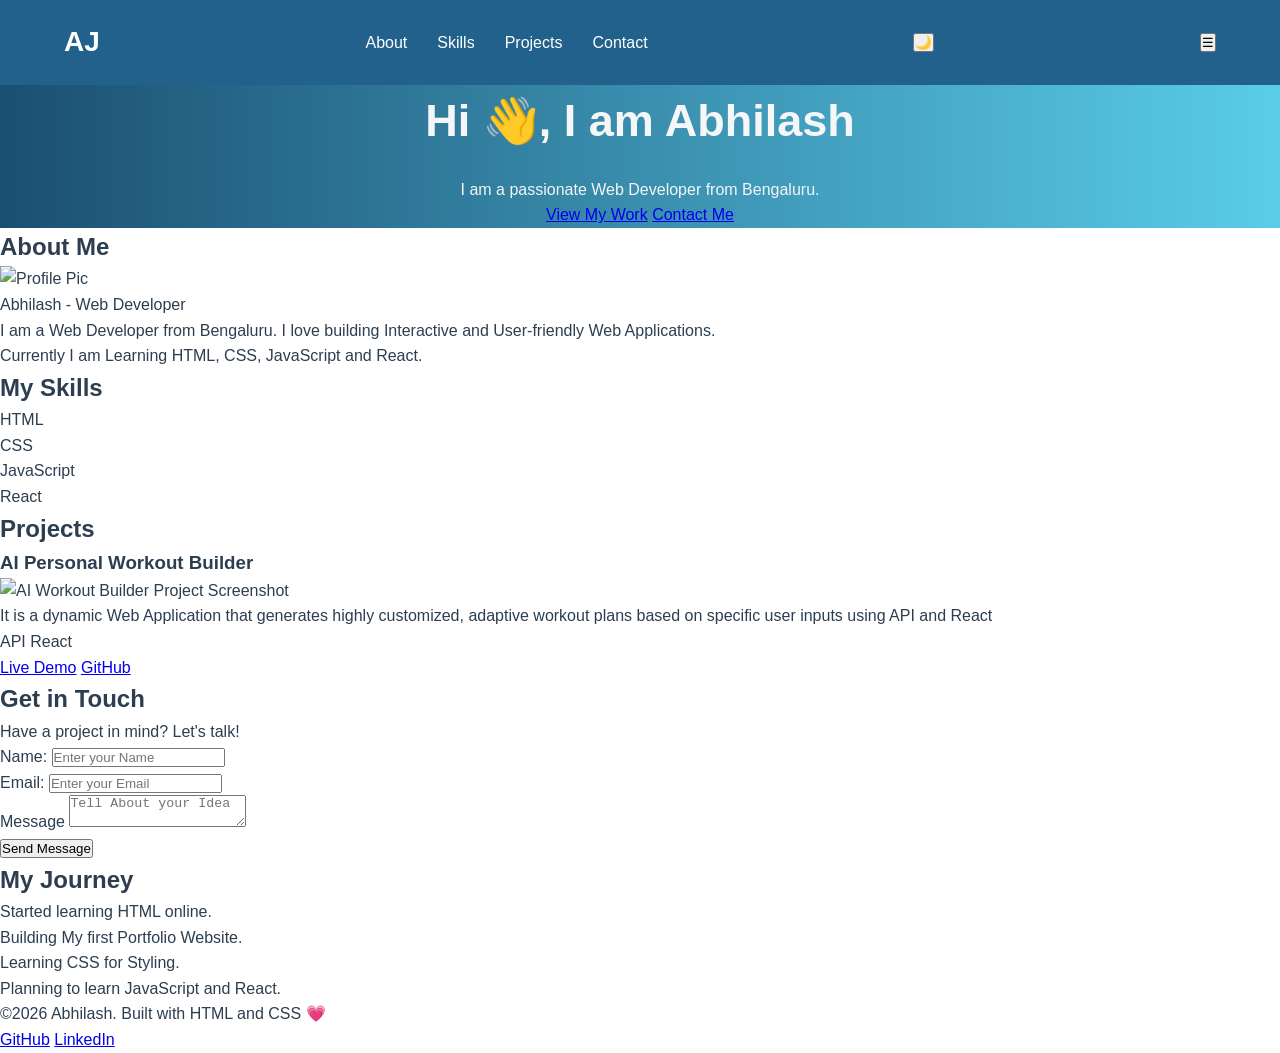
==== Index.html @ 5bbdddd8 "Day 5" ====
<!DOCTYPE html>
<html lang="en">
<head>
    <meta charset="UTF-8">
    <meta name="viewport" content="width=device-width, initial-scale=1.0">
 
    <!-- SEO Meta Tags -->
        <title>Abhi | Web Developer Portfolio</title>
        <meta name="description" content="Full-Stack Web Developer specializing
          in React and Node.js. Available for freelance projects.">
        <meta name="keywords" content="Web Developer, React, JavaScript, Portfolio, Full Stack">
        <meta name="author" content="Abhilash">
 
    <!-- Open Graph (for Facebook, LinkedIn, WhatsApp previews) -->
        <meta property="og:title" content="Abhilash | Web Developer">
        <meta property="og:description" content="Check out my Portfolio and Projects!">
        <meta property="og:image" content="https://abhilash.com/preview.jpg">
        <meta property="og:url" content="https://abhilash.com">
        <meta property="og:type" content="website">
 
    <!-- Twitter Card -->
        <meta name="twitter:card" content="summary_large_image">
        <meta name="twitter:title" content="Abhilash | Web Developer">
        <meta name="twitter:description" content="Check out my Portfolio!">
    <!-- Linking CSS File -->
        <link rel="stylesheet" href="Style.CSS">

    <!-- Website Icon -->
        <link rel="icon" href="../1logo.jpg">
</head>
<body>
    <header>
        <nav class="nav-bar">    
          <div class="logo">AJ</div>
            <ul class="nav-link">
                <li><a href="#about">About</a></li>
                <li><a href="#skills">Skills</a></li>
                <li><a href="#projects">Projects</a></li>
                <li><a href="#contact">Contact</a></li>
            </ul>
            <button class="theme-toggle" aria-label="Toggle dark mode" title="Theme">🌙</button>
            <button class="menu-toggle" aria-label="Toggle Navigation" aria-expanded="false" title="Menu">☰</button>
        </nav>
    </header>
    <main>
        <section id="hero" class="hero-section">
            <h1>Hi 👋, I am Abhilash</h1>
            <p>I am a passionate Web Developer from Bengaluru.</p>
            <div class="hero-button">
                <a href="#projects" class="btn">View My Work</a>
                <a href="#contact" class="btn">Contact Me</a>
            </div>
        </section>
        <section id="about" class="about-section">
            <h2>About Me</h2>
            <figure class="profile-figure">
                <img src="" alt="Profile Pic"><br>
                <figcaption>Abhilash - Web Developer</figcaption>
            </figure>
            <p>I am a Web Developer from Bengaluru. I love building Interactive and User-friendly Web Applications. </p>
            <p>Currently I am Learning HTML, CSS, JavaScript and React.</p>
        </section>    
        <section id="skills" class="skills-section">
            <h2>My Skills</h2>
            <div class="skill-grid">
                <div class="skill-item" data-level="90">HTML</div>
                <div class="skill-item" data-level="80">CSS</div>
                <div class="skill-item" data-level="75">JavaScript</div>
                <div class="skill-item" data-level="60">React</div>    
            </div>
        </section>
        <section id="projects" class="projects-section">
            <h2>Projects</h2>
            <div class="project-grid">
                <article class="project-card" data-category="Web">
                    <h3>AI Personal Workout Builder</h3>
                    <img src="../1Project.jpg" alt="AI Workout Builder Project Screenshot" width="550" height="450">
                    <p>It is a dynamic Web Application that generates highly customized, adaptive workout plans based on specific user inputs using API and React</p>
                    <div class="project_tags">
                        <span>API</span> <!--To Combine 2 sentence -->
                        <span>React</span> <!--To Combine 2 sentence -->
                    </div>
                    
                    <a href="https://yourproject.com">Live Demo</a>
                    <a href="#">GitHub</a>
                </article>
            </div>   
        </section>
        <section id="contact" class="contact-section">
            <h2>Get in Touch</h2>
            <p>Have a project in mind? Let's talk!</p>
            <form action="#" method="post" novalidate>
                <div class="form-group">
                    <label for="name">Name:</label>
                    <input type="text" name="name" id="name" placeholder="Enter your Name" required>
                </div>
                <div class="form-group">        
                    <label for="email">Email:</label>
                    <input type="email" name="email" id="email" placeholder="Enter your Email" required>
                </div>
                <div class="form-group">    
                    <label for="msg">Message</label>
                    <textarea name="msg" id="msg" placeholder="Tell About your Idea"></textarea>
                </div>
                <button type="submit" class="btn btn-primary">Send Message</button>
            </form>
            <!-- <p>Email: <a href="mailto:abhilash28122006@gmail.com">Link</a></p>
            <p>GitHub: <a href="https://github.com/abhi-1028">Link</a></p>
            <p>LinkedIn: <a href="https://www.linkedin.com/in/mr-abhilash-b2b831394">Link</a></p> -->
        </section>
        <section id="journey" class="journey-section">
            <h2>My Journey</h2>
            <ol>
                <li>Started learning HTML online.</li>
                <li>Building My first Portfolio Website.</li>
                <li>Learning CSS for Styling.</li>
                <li>Planning to learn JavaScript and React.</li>
            </ol>
        </section>
    </main>
    <footer class="site-footer">
        <p>&copy;2026 Abhilash. Built with HTML and CSS 💗</p>
        <nav aria-label="social media links">
            <a href="https://github.com/abhi-1028" target="_blank">GitHub</a>
            <a href="https://www.linkedin.com/in/mr-abhilash-b2b831394" target="_blank">LinkedIn</a>
        </nav>
    </footer>
</body>
</html>
---- Style.CSS ----
*{
    box-sizing: border-box;
    margin: 0;
    padding: 0;
}
:root{
    --primary: #21618C;
    --accent: #F18F01;
    --text: #2C3E50;
    --light: #F4F6F8;
    --white: #FFFFFF;
    --font-main: 'Segoe UI', Tahoma, Geneva, Verdana, sans-serif;
}
body{
    font-family: var(--font-main);
    color: var(--text);
    line-height: 1.6;
    background: #FFFFFF;
}
header{
    position: sticky;
    top: 0;
    z-index: 10000;
}
.nav-bar{
    display: flex;
    justify-content: space-between;
    align-items: center;
    padding: 20px 5%;
    background: var(--primary);
}
.logo{
    font-size: 28px;
    font-weight: bold;
    color: var(--white);
}
.nav-link{
    list-style: none;
    display: flex;
    gap: 30px;
}
.nav-link a{
    text-decoration: none;
    color: var(--white);
    font-weight: 500;
}
.nav-link a:hover{
    color: var(--accent);
}
.hero-section{
    background: linear-gradient( to right,rgb(27, 79, 114),rgb(89, 205, 233));
    color: #F4F6F8;
    text-align: center;
}
.hero-section h1{
    font-size: 45px;
    margin-bottom: 20px;
}
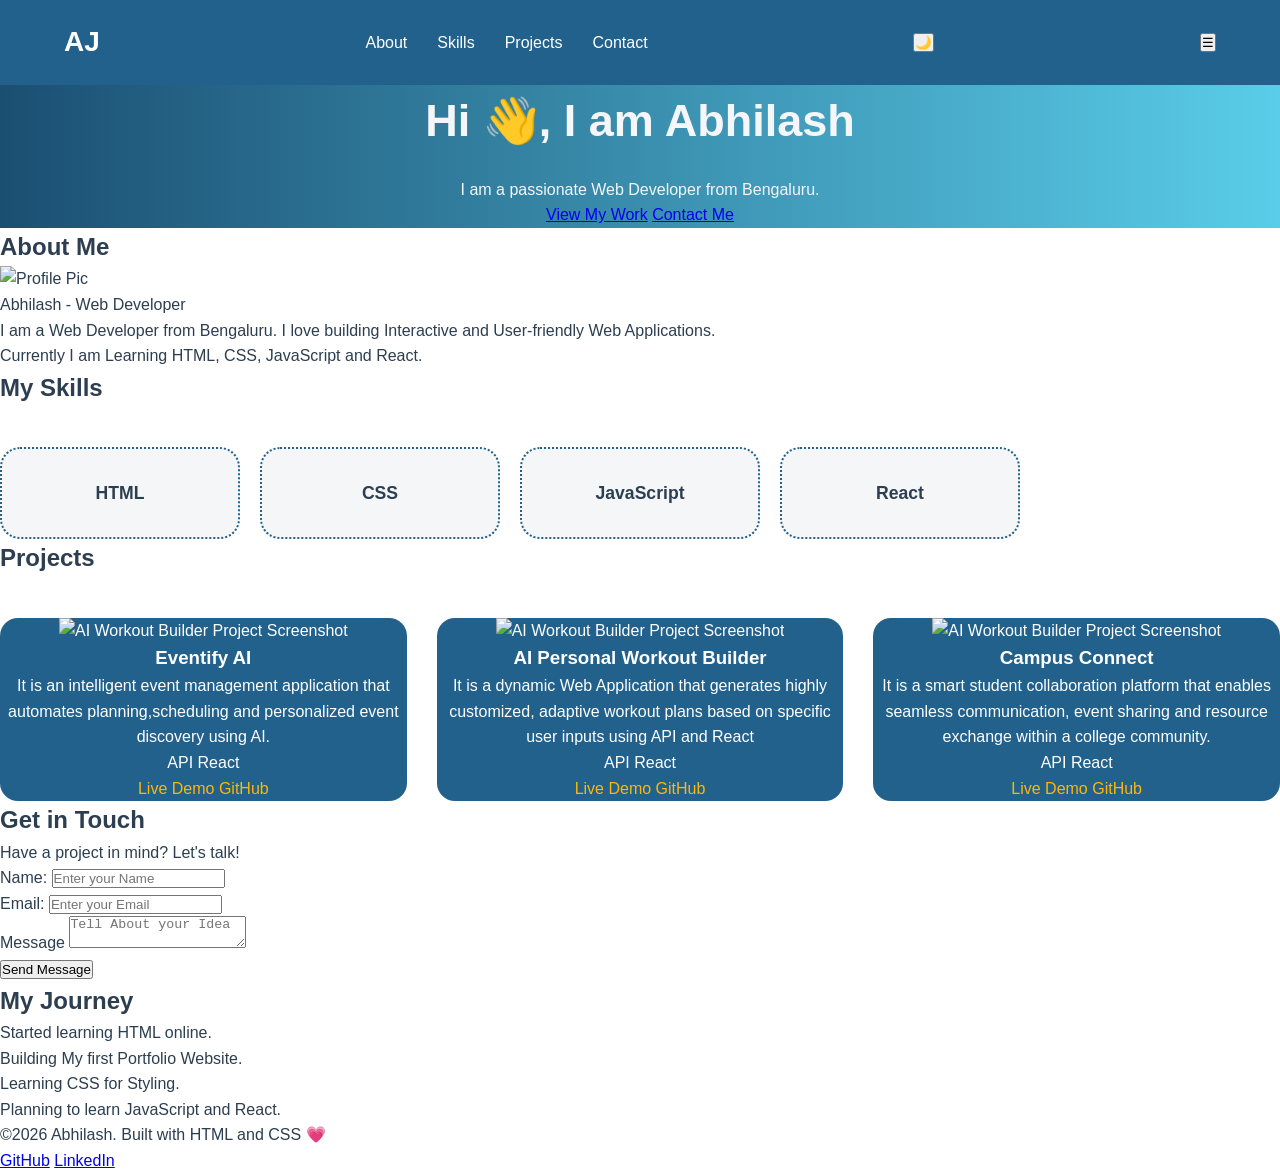
==== commit 205eed9f: "Day 6" ====
--- a/Index.html
+++ b/Index.html
@@ -22,6 +22,7 @@
         <meta name="twitter:card" content="summary_large_image">
         <meta name="twitter:title" content="Abhilash | Web Developer">
         <meta name="twitter:description" content="Check out my Portfolio!">
+        
     <!-- Linking CSS File -->
         <link rel="stylesheet" href="Style.CSS">
 
@@ -54,7 +55,7 @@
         <section id="about" class="about-section">
             <h2>About Me</h2>
             <figure class="profile-figure">
-                <img src="" alt="Profile Pic"><br>
+                <img src="1Photo.jpg" alt="Profile Pic" height="300" width="300"><br>
                 <figcaption>Abhilash - Web Developer</figcaption>
             </figure>
             <p>I am a Web Developer from Bengaluru. I love building Interactive and User-friendly Web Applications. </p>
@@ -73,9 +74,33 @@
             <h2>Projects</h2>
             <div class="project-grid">
                 <article class="project-card" data-category="Web">
+                    <img src="../1Project1.jpg" alt="AI Workout Builder Project Screenshot" width="300" height="210">
+                    <h3>Eventify AI</h3>
+                    <p>It is an intelligent event management application that automates planning,scheduling and personalized event discovery using AI.</p>
+                    <div class="project_tags">
+                        <span>API</span> <!--To Combine 2 sentence -->
+                        <span>React</span> <!--To Combine 2 sentence -->
+                    </div>
+                    
+                    <a href="https://yourproject.com">Live Demo</a>
+                    <a href="#">GitHub</a>
+                </article>
+                <article class="project-card" data-category="Web">
+                    <img src="../1Project.jpg" alt="AI Workout Builder Project Screenshot" width="300" height="210">
                     <h3>AI Personal Workout Builder</h3>
-                    <img src="../1Project.jpg" alt="AI Workout Builder Project Screenshot" width="550" height="450">
                     <p>It is a dynamic Web Application that generates highly customized, adaptive workout plans based on specific user inputs using API and React</p>
+                    <div class="project_tags">
+                        <span>API</span> <!--To Combine 2 sentence -->
+                        <span>React</span> <!--To Combine 2 sentence -->
+                    </div>
+                    
+                    <a href="https://yourproject.com">Live Demo</a>
+                    <a href="#">GitHub</a>
+                </article>
+                <article class="project-card" data-category="Web">
+                    <img src="../1Project3.jpg" alt="AI Workout Builder Project Screenshot" width="500" height="210">
+                    <h3>Campus Connect</h3>
+                    <p>It is a smart student collaboration platform that enables seamless communication, event sharing and resource exchange within a college community.</p>
                     <div class="project_tags">
                         <span>API</span> <!--To Combine 2 sentence -->
                         <span>React</span> <!--To Combine 2 sentence -->
--- a/Style.CSS
+++ b/Style.CSS
@@ -1,8 +1,11 @@
+/* Web Page Outline */
 *{
     box-sizing: border-box;
     margin: 0;
     padding: 0;
 }
+
+/* Root Tag Items */
 :root{
     --primary: #21618C;
     --accent: #F18F01;
@@ -11,17 +14,23 @@
     --white: #FFFFFF;
     --font-main: 'Segoe UI', Tahoma, Geneva, Verdana, sans-serif;
 }
+
+/* Body Tag Items */
 body{
     font-family: var(--font-main);
     color: var(--text);
     line-height: 1.6;
     background: #FFFFFF;
 }
+
+/* Header Tag Items */
 header{
     position: sticky;
     top: 0;
     z-index: 10000;
 }
+
+/* Nav-bar items */
 .nav-bar{
     display: flex;
     justify-content: space-between;
@@ -29,30 +38,86 @@
     padding: 20px 5%;
     background: var(--primary);
 }
+
+/* Logo items */
 .logo{
     font-size: 28px;
     font-weight: bold;
     color: var(--white);
 }
+
+/* Nav-link Style Items */
 .nav-link{
     list-style: none;
     display: flex;
     gap: 30px;
 }
+
+/* Nav-link Items */
 .nav-link a{
     text-decoration: none;
     color: var(--white);
     font-weight: 500;
 }
+
+/* Nav-link Items */
 .nav-link a:hover{
     color: var(--accent);
 }
+
+/* Hero-Section Items */
 .hero-section{
     background: linear-gradient( to right,rgb(27, 79, 114),rgb(89, 205, 233));
     color: #F4F6F8;
     text-align: center;
 }
+
+/* Hero-Section Font Items */
 .hero-section h1{
     font-size: 45px;
     margin-bottom: 20px;
+}
+
+
+.skill-grid{
+    display: grid;
+    grid-template-columns: repeat(auto-fill,minmax(200px,1fr));
+    gap: 20px;
+    margin-top: 40px;
+}
+
+.skill-item{
+    background-color: var(--light);
+    border: 2px dotted var(--primary);
+    border-radius: 20px;
+    padding: 30px 20px;
+    text-align: center;
+    font-weight: bold;
+    font-size: 1.1rem;
+}
+
+.project-grid{
+    display: grid;
+    grid-template-columns: repeat(auto-fill,minmax(300px,1fr));
+    gap: 30px;
+    margin-top: 40px;
+}
+
+.project-card{
+    background-color: var(--primary);
+    border-radius: 18px;
+    color: white;
+    overflow: hidden;
+    text-align: center;
+}
+
+.project-card img{
+    width: 100%;
+    height: 210px;
+    object-fit: cover;
+}
+
+.project-card a{
+    text-decoration: none;
+    color: #FFB703
 }
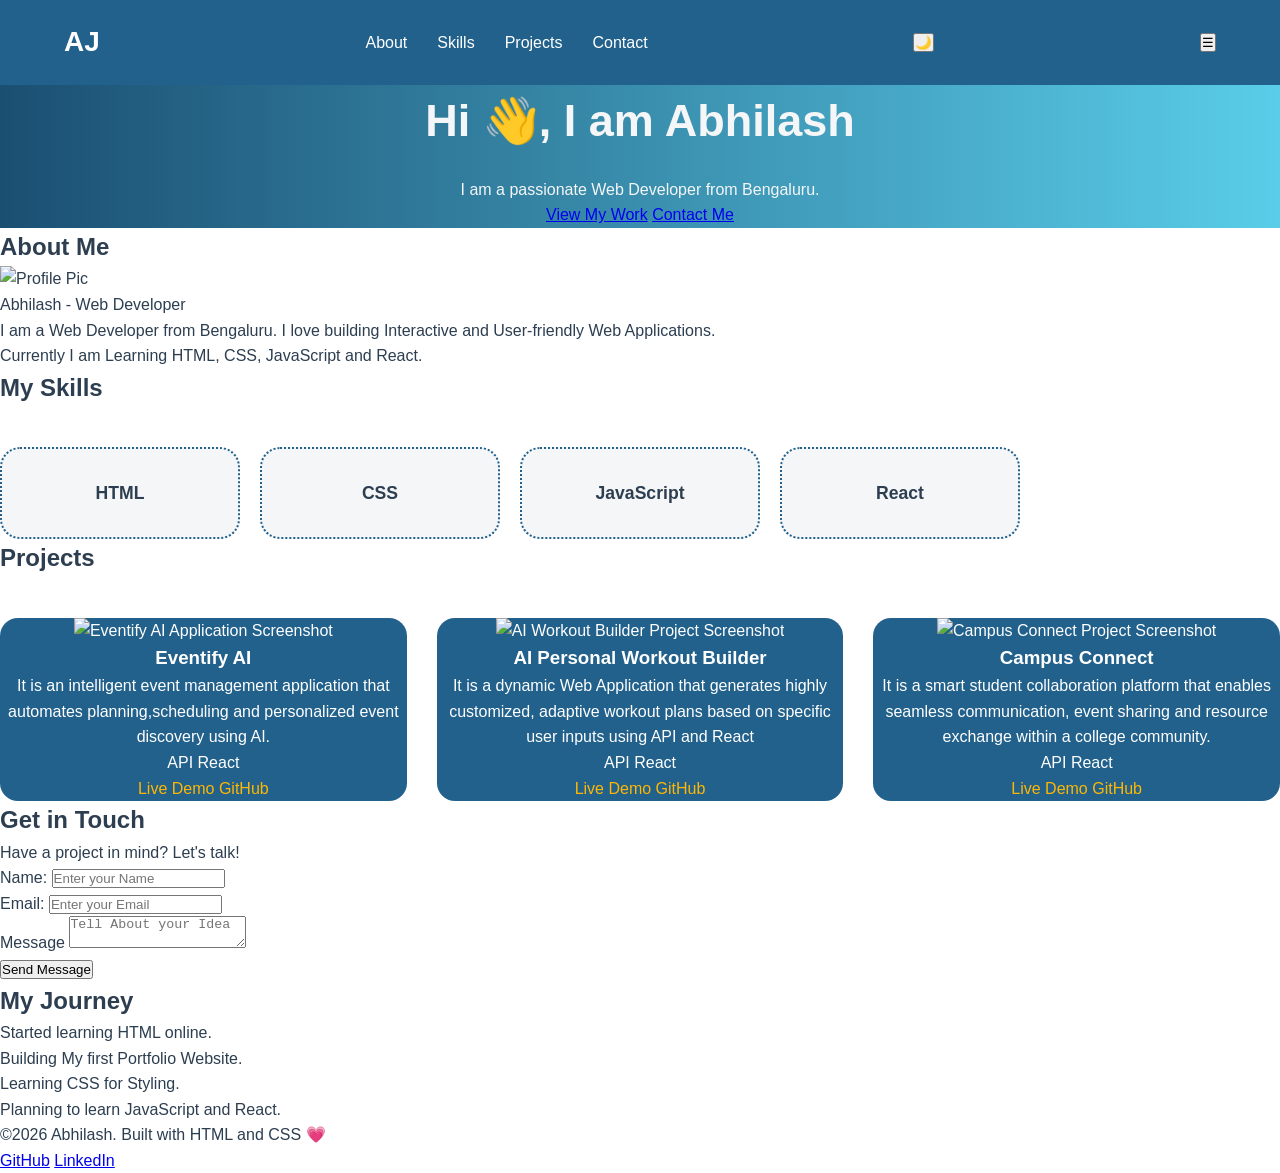
==== commit e458614a: "Minor Changes" ====
--- a/Index.html
+++ b/Index.html
@@ -74,7 +74,7 @@
             <h2>Projects</h2>
             <div class="project-grid">
                 <article class="project-card" data-category="Web">
-                    <img src="../1Project1.jpg" alt="AI Workout Builder Project Screenshot" width="300" height="210">
+                    <img src="../1Project1.jpg" alt="Eventify AI Application Screenshot" width="300" height="210">
                     <h3>Eventify AI</h3>
                     <p>It is an intelligent event management application that automates planning,scheduling and personalized event discovery using AI.</p>
                     <div class="project_tags">
@@ -98,7 +98,7 @@
                     <a href="#">GitHub</a>
                 </article>
                 <article class="project-card" data-category="Web">
-                    <img src="../1Project3.jpg" alt="AI Workout Builder Project Screenshot" width="500" height="210">
+                    <img src="../1Project3.jpg" alt="Campus Connect Project Screenshot" width="500" height="210">
                     <h3>Campus Connect</h3>
                     <p>It is a smart student collaboration platform that enables seamless communication, event sharing and resource exchange within a college community.</p>
                     <div class="project_tags">
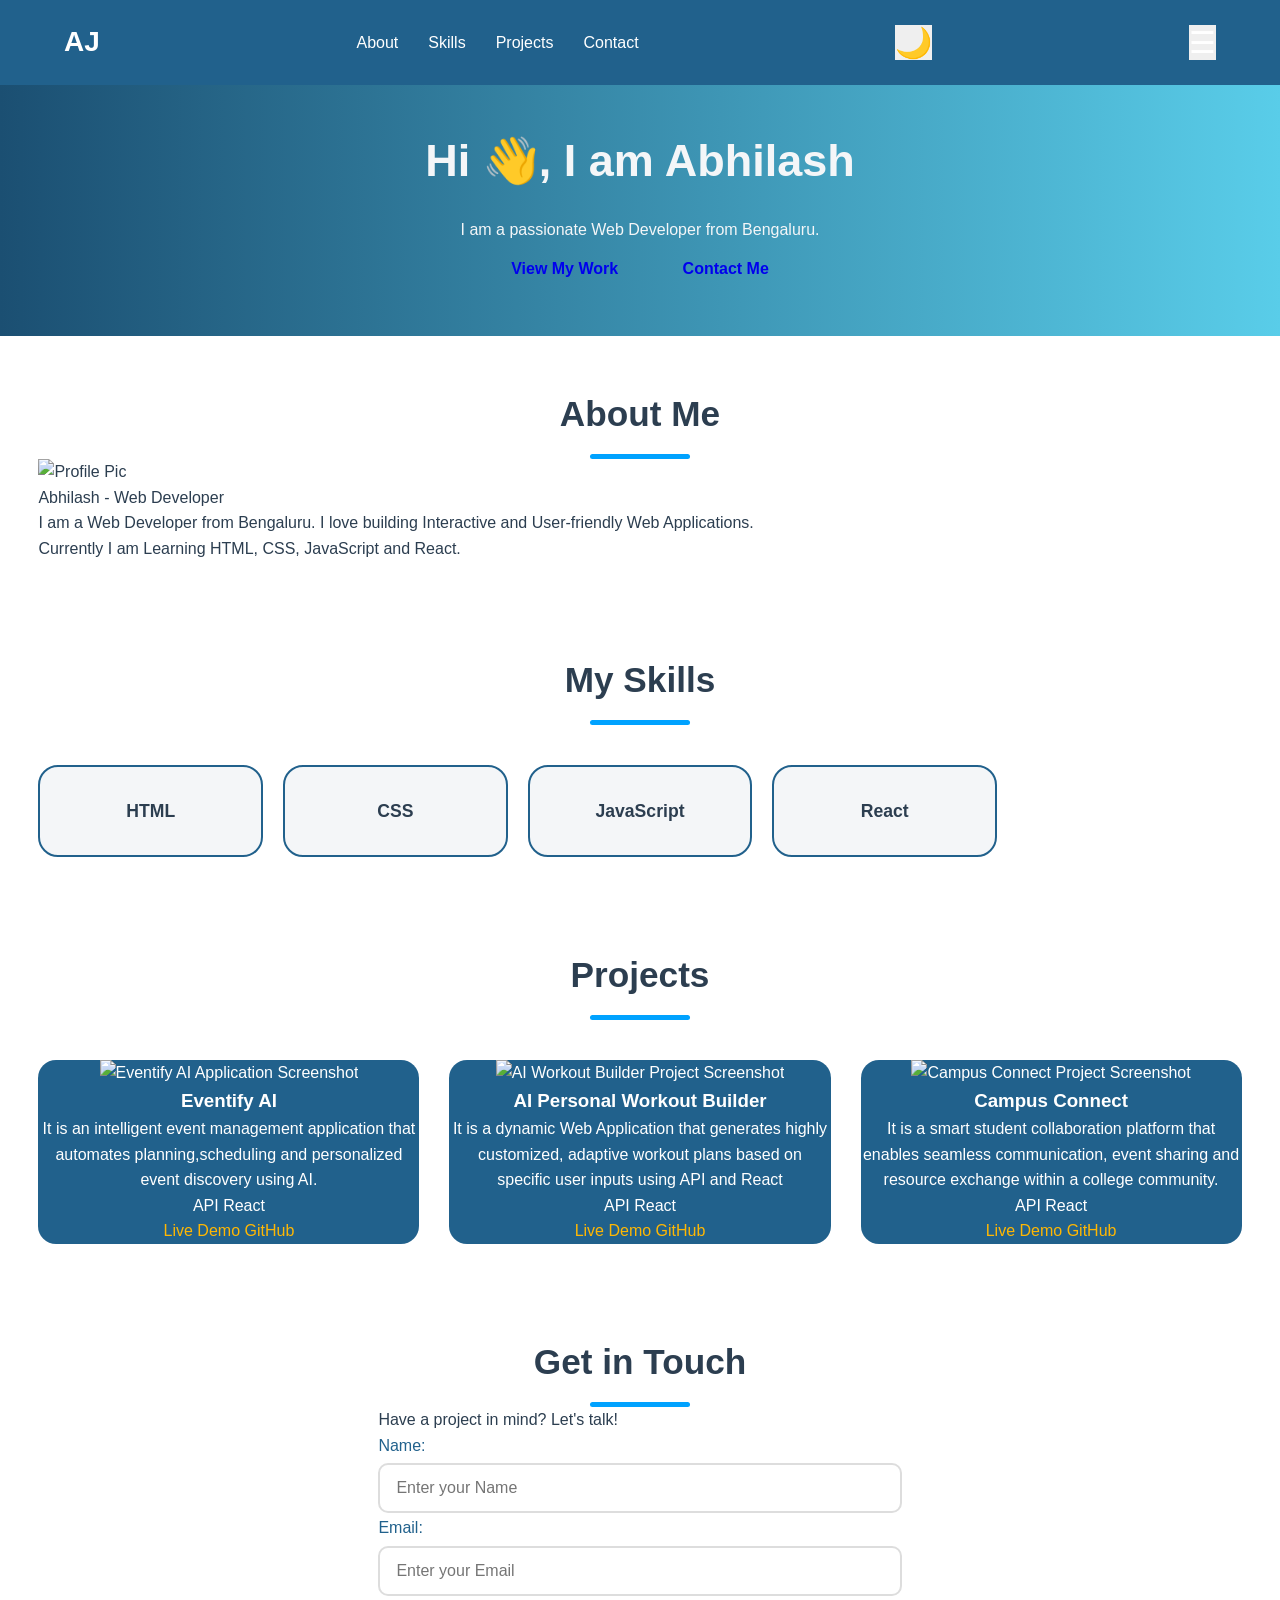
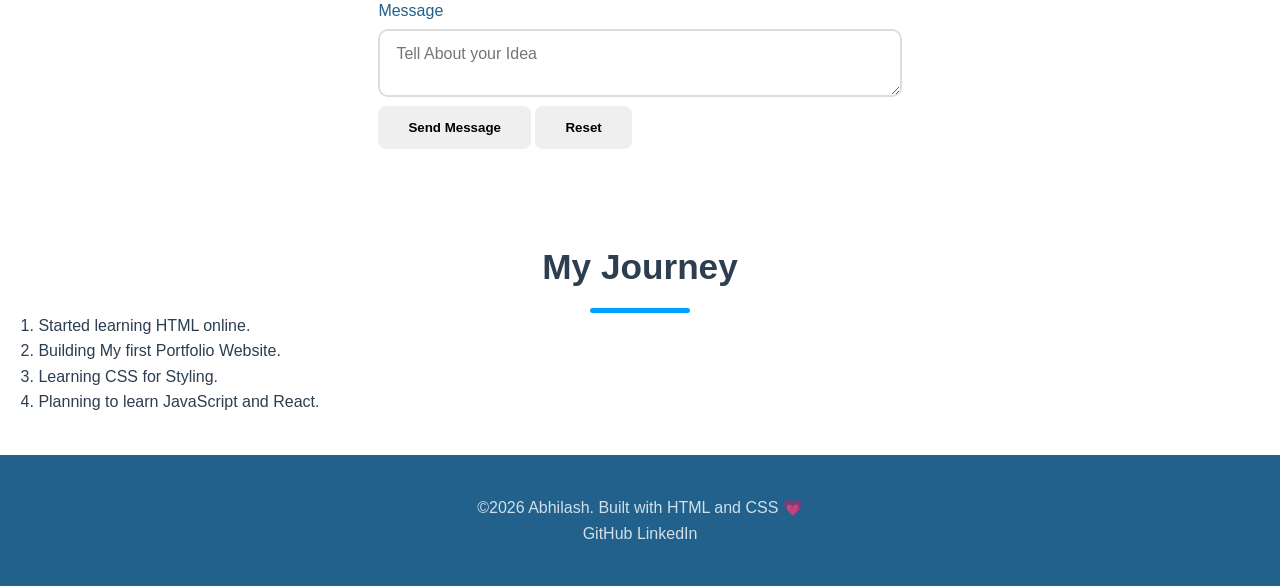
==== commit bcc411ea: "Day 7" ====
--- a/Index.html
+++ b/Index.html
@@ -46,7 +46,7 @@
     <main>
         <section id="hero" class="hero-section">
             <h1>Hi 👋, I am Abhilash</h1>
-            <p>I am a passionate Web Developer from Bengaluru.</p>
+            <p class="tagline">I am a passionate Web Developer from Bengaluru.</p>
             <div class="hero-button">
                 <a href="#projects" class="btn">View My Work</a>
                 <a href="#contact" class="btn">Contact Me</a>
@@ -86,7 +86,7 @@
                     <a href="#">GitHub</a>
                 </article>
                 <article class="project-card" data-category="Web">
-                    <img src="../1Project.jpg" alt="AI Workout Builder Project Screenshot" width="300" height="210">
+                    <img src="../1Project2.jpg" alt="AI Workout Builder Project Screenshot" width="300" height="210">
                     <h3>AI Personal Workout Builder</h3>
                     <p>It is a dynamic Web Application that generates highly customized, adaptive workout plans based on specific user inputs using API and React</p>
                     <div class="project_tags">
@@ -128,6 +128,7 @@
                     <textarea name="msg" id="msg" placeholder="Tell About your Idea"></textarea>
                 </div>
                 <button type="submit" class="btn btn-primary">Send Message</button>
+                <button type="reset" class="btn btn-secondary">Reset</button>
             </form>
             <!-- <p>Email: <a href="mailto:abhilash28122006@gmail.com">Link</a></p>
             <p>GitHub: <a href="https://github.com/abhi-1028">Link</a></p>
--- a/Style.CSS
+++ b/Style.CSS
@@ -78,7 +78,7 @@
     margin-bottom: 20px;
 }
 
-
+/*Skill Section*/
 .skill-grid{
     display: grid;
     grid-template-columns: repeat(auto-fill,minmax(200px,1fr));
@@ -86,16 +86,24 @@
     margin-top: 40px;
 }
 
+/* Skill Section Items */
 .skill-item{
     background-color: var(--light);
-    border: 2px dotted var(--primary);
+    border: 2px solid var(--primary);
     border-radius: 20px;
     padding: 30px 20px;
     text-align: center;
     font-weight: bold;
     font-size: 1.1rem;
-}
-
+    transition: transform 0.2s,box-shadow 0.2s;
+}
+
+.skill-item:hover {
+    transform: translateY(-5px);
+    box-shadow: 0 10px 30px rgb(0 , 0 , 0.888);
+}
+
+/* Project Display Items */
 .project-grid{
     display: grid;
     grid-template-columns: repeat(auto-fill,minmax(300px,1fr));
@@ -103,21 +111,172 @@
     margin-top: 40px;
 }
 
+/* Project Card Items */
 .project-card{
     background-color: var(--primary);
     border-radius: 18px;
     color: white;
     overflow: hidden;
     text-align: center;
-}
-
+    transition: transform 0.2s,box-shadow 0.2s;
+}
+
+.project-card:Hover{
+    transform: translateY(-10px);
+    box-shadow: 0 10px 30px rgb(0 , 0 , 0.888);    
+}
+
+/* Project Image Card Items */
 .project-card img{
     width: 100%;
     height: 210px;
     object-fit: cover;
 }
 
+/* Project Image Link Items */
 .project-card a{
     text-decoration: none;
     color: #FFB703
+}
+
+.btn{
+    display: inline-block;
+    padding: 12px 28px;
+    border-radius: 8px;
+    text-decoration: none;
+    font-weight: 600;
+    cursor: pointer;
+    border: 2px solid transparent;
+}
+
+.btn-primary:hover{
+    background-color: transparent;
+    color: #00a2ff;
+    border-color: #00a2ff;
+}
+
+.btn-secondary:hover{
+    background-color: transparent;
+    color: #00a2ff;
+    border-color: #00a2ff;
+}
+
+section{
+    padding: 40px 3%;
+}
+
+section h2{
+    font-size: 2.2rem;
+    text-align: center;
+    margin-top: 10px;
+    position: relative;
+}
+
+section h2::after{
+    content:"";
+    display: block;
+    width: 100px;
+    height: 5px;
+    background: #00a2ff;
+    margin: 12px auto 0;
+    border-radius: 3px;
+}
+
+.hero-section h1{
+    animation: fadeinup 1.2s;
+}
+
+@keyframes fadeinup{
+    from{opacity:0; transform:translateY(30px);}
+    to{opacity:1; transform: translateY(0);}
+}
+
+.tagline{
+    animation: fadeinup 1.5s;
+}
+
+.hero-button{
+    animation: fadeinup 1.9s;
+}
+
+.contact-section{
+    max-width: 600px;
+    margin: 0 auto;
+}
+
+.form-group{
+    margin-bottom: 2px;
+}
+
+.form-group label{
+    display: block;
+    font-weight: 600px;
+    margin-bottom: 5px;
+    color: var(--primary);
+}
+
+.form-group input,.form-group textarea{
+    width: 100%;
+    padding: 14px 16px;
+    border: 2px solid #DDD;
+    font-size: 1rem;
+    font-family: inherit;
+    transition: border-color 0.3s;
+    border-radius: 10px;
+}
+
+.form-group input:focus,.form-group textarea:focus{
+    outline:none;
+    border-color: var(--primary);
+    box-shadow: 0 0 0 3px rgba(27,79,114,0.15);
+}
+
+.site-footer{
+    background-color: var(--primary);
+    color: rgba(255,255,255,0.8);
+    text-align: center;
+    padding: 40px 5%;
+}
+
+.site-footer a{
+    text-decoration: none;
+    color: rgba(255,255,255,0.8);
+}
+
+.menu-toggle{
+    background-color: none;
+    border: none;
+    color: #FFFFFF;
+    font-size: 30px;
+    cursor: pointer;
+}
+
+.theme-toggle{
+    background-color: none;
+    border: none;
+    color: #FFFFFF;
+    font-size: 30px;
+    cursor: pointer;    
+}
+
+@media (max-width:768px){
+    .menu-toggle{
+        display:block;
+    }
+}
+.nav-links{
+    display:none;
+    position:absolute;
+    top:70px;
+    left:0;
+    width:100%;
+    background:#1B4F72;
+    flex-direction:column;
+    text-align:center;
+    padding:20px 0;
+    gap:20px;
+}
+ 
+.nav-links.open{
+    display:flex;
 }
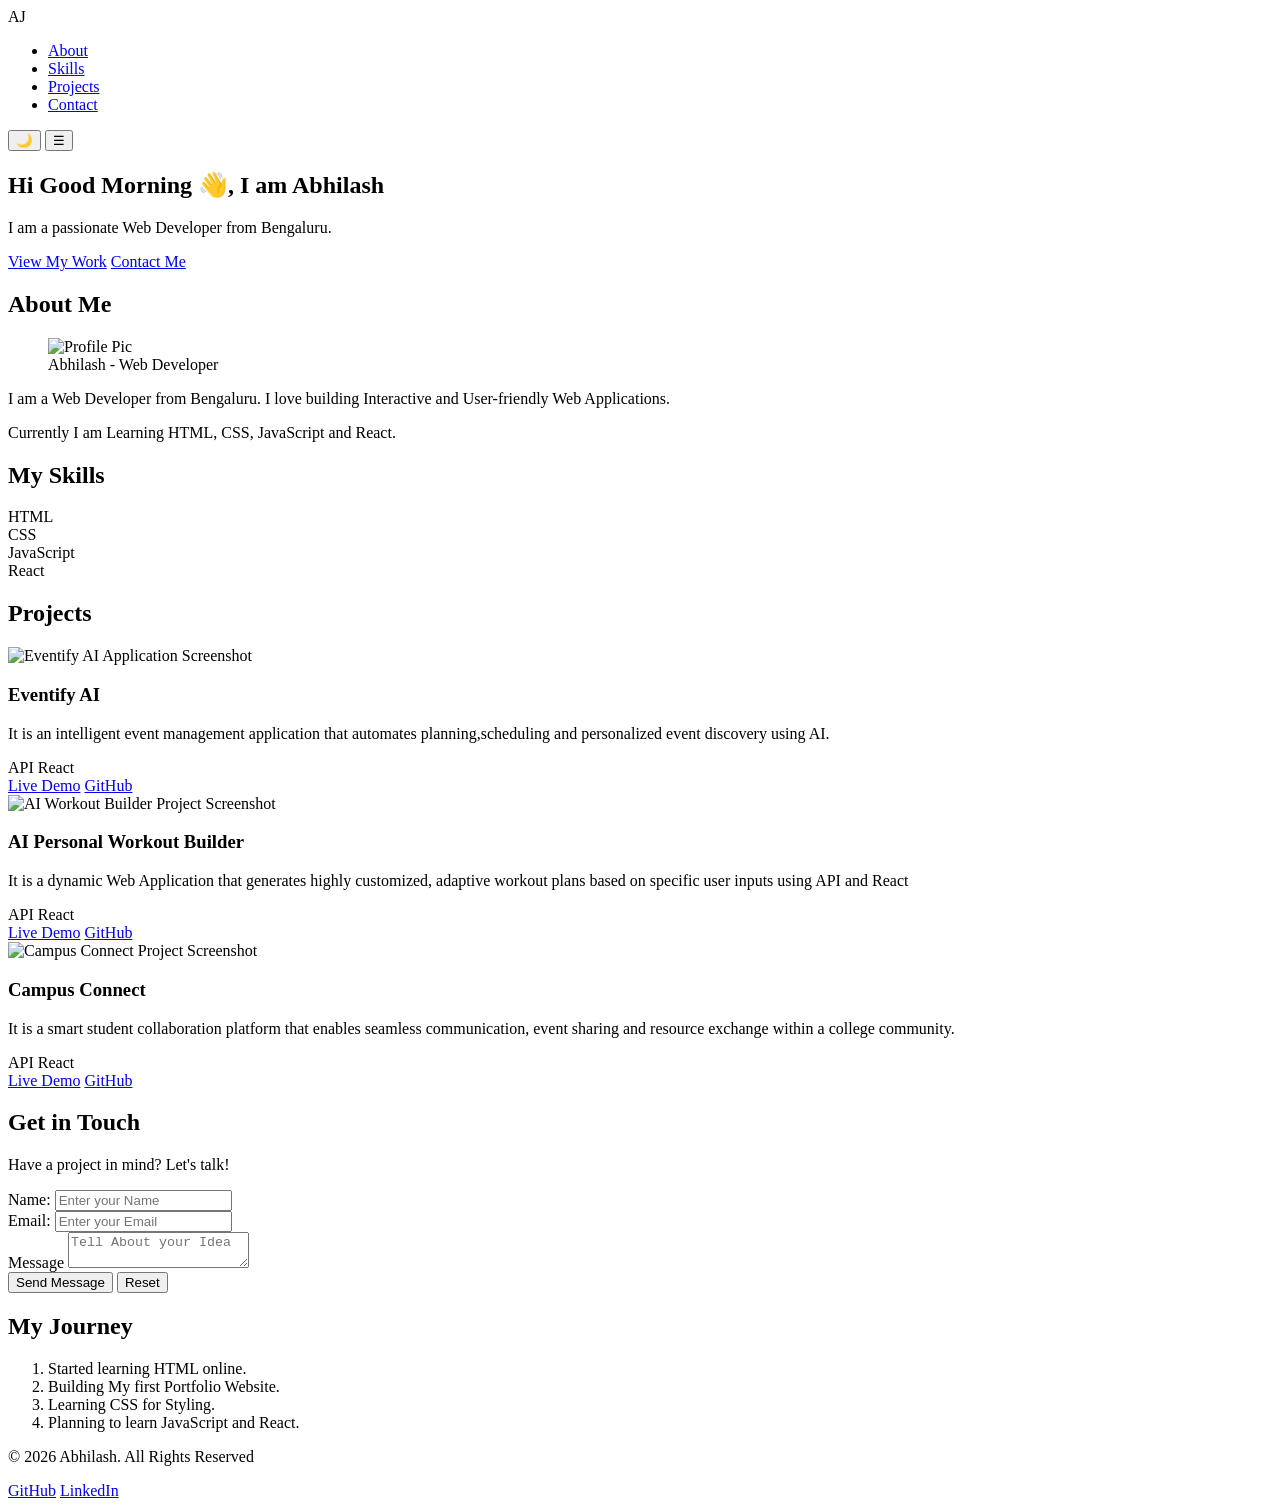
==== commit e3e2aae4: "Day 8" ====
--- a/Index.html
+++ b/Index.html
@@ -24,7 +24,7 @@
         <meta name="twitter:description" content="Check out my Portfolio!">
         
     <!-- Linking CSS File -->
-        <link rel="stylesheet" href="Style.CSS">
+        <link rel="stylesheet" href="style.CSS">
 
     <!-- Website Icon -->
         <link rel="icon" href="../1logo.jpg">
@@ -145,11 +145,12 @@
         </section>
     </main>
     <footer class="site-footer">
-        <p>&copy;2026 Abhilash. Built with HTML and CSS 💗</p>
+        <p>&copy;Abhilash. Built with HTML and CSS 💗</p>
         <nav aria-label="social media links">
             <a href="https://github.com/abhi-1028" target="_blank">GitHub</a>
             <a href="https://www.linkedin.com/in/mr-abhilash-b2b831394" target="_blank">LinkedIn</a>
         </nav>
     </footer>
+    <script src="script.js"></script>
 </body>
 </html>
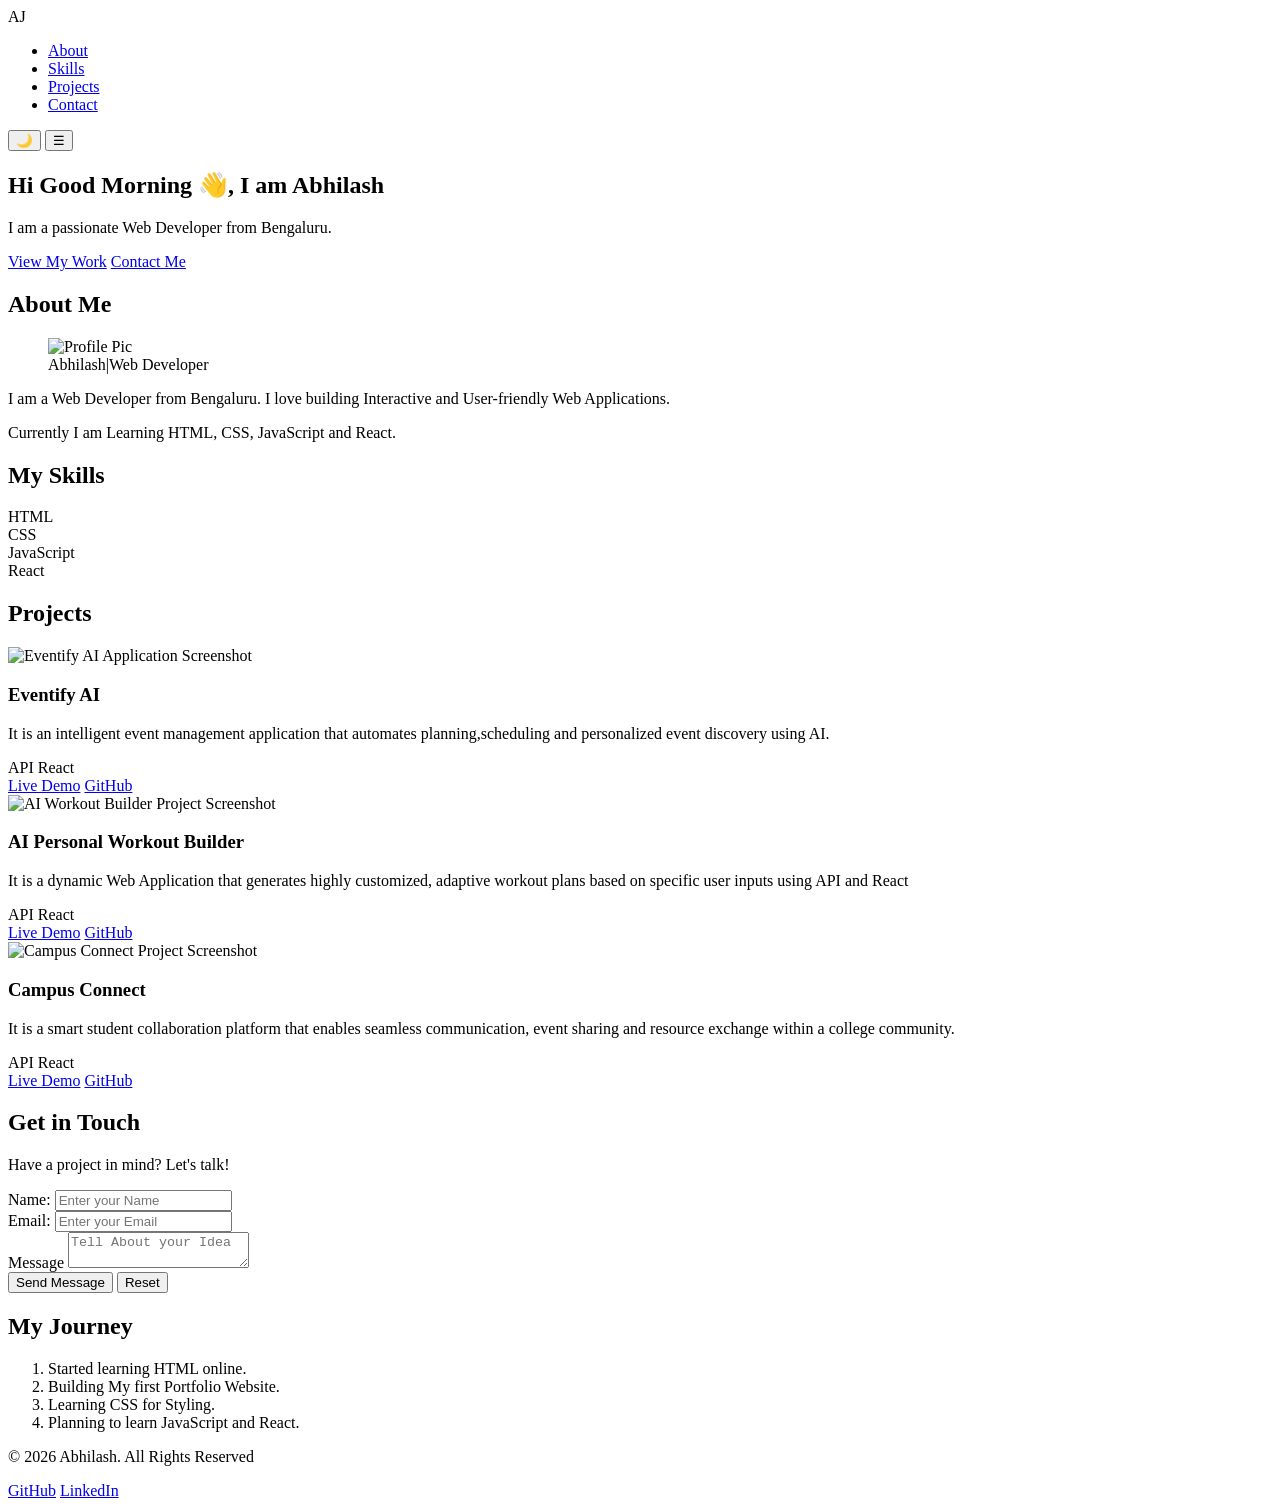
==== commit aa47d4e8: "Day 10" ====
--- a/Index.html
+++ b/Index.html
@@ -31,7 +31,7 @@
 </head>
 <body>
     <header>
-        <nav class="nav-bar">    
+        <nav class="navbar">    
           <div class="logo">AJ</div>
             <ul class="nav-link">
                 <li><a href="#about">About</a></li>
@@ -56,7 +56,7 @@
             <h2>About Me</h2>
             <figure class="profile-figure">
                 <img src="1Photo.jpg" alt="Profile Pic" height="300" width="300"><br>
-                <figcaption>Abhilash - Web Developer</figcaption>
+                <figcaption>Abhilash|Web Developer</figcaption>
             </figure>
             <p>I am a Web Developer from Bengaluru. I love building Interactive and User-friendly Web Applications. </p>
             <p>Currently I am Learning HTML, CSS, JavaScript and React.</p>
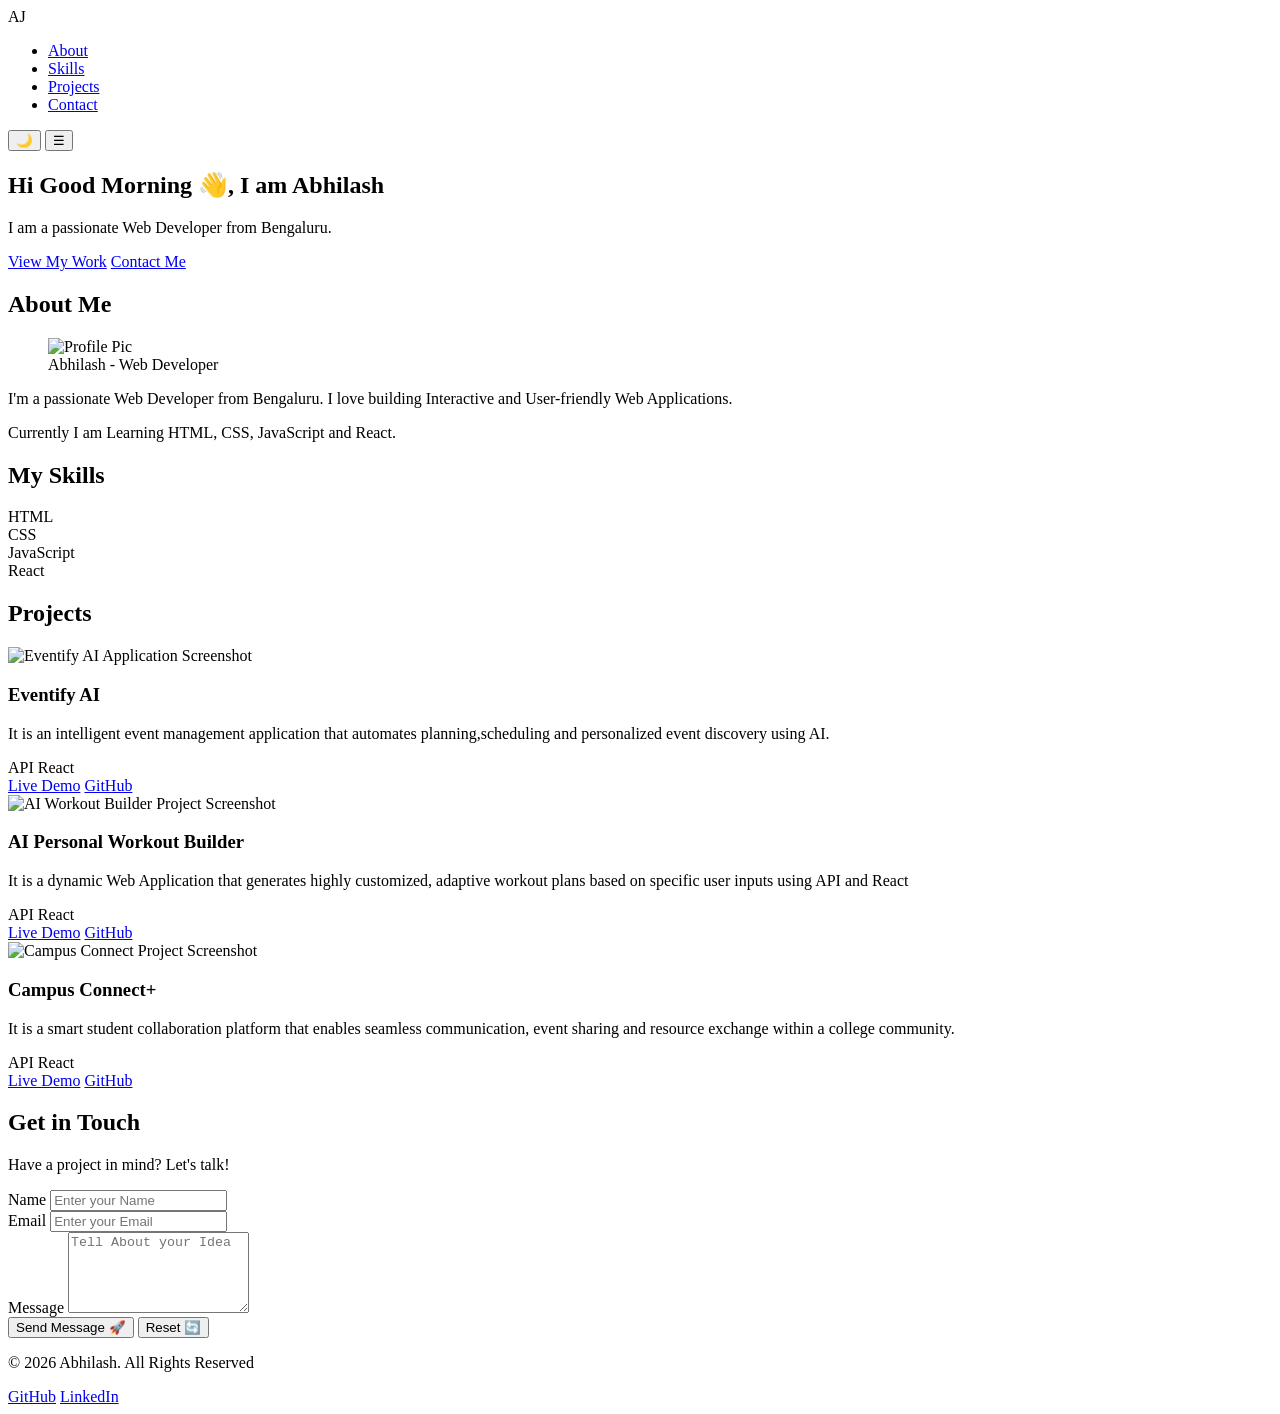
==== commit d6cd3816: "Day 11" ====
--- a/Index.html
+++ b/Index.html
@@ -24,13 +24,13 @@
         <meta name="twitter:description" content="Check out my Portfolio!">
         
     <!-- Linking CSS File -->
-        <link rel="stylesheet" href="style.CSS">
+        <link rel="stylesheet" href="style.css">
 
     <!-- Website Icon -->
         <link rel="icon" href="../1logo.jpg">
 </head>
 <body>
-    <header>
+    <header class="site-header">
         <nav class="navbar">    
           <div class="logo">AJ</div>
             <ul class="nav-link">
@@ -39,13 +39,13 @@
                 <li><a href="#projects">Projects</a></li>
                 <li><a href="#contact">Contact</a></li>
             </ul>
-            <button class="theme-toggle" aria-label="Toggle dark mode" title="Theme">🌙</button>
+            <button class="theme-toggle" aria-label="Toggle dark mode" title="toggle dark button">🌙</button>
             <button class="menu-toggle" aria-label="Toggle Navigation" aria-expanded="false" title="Menu">☰</button>
         </nav>
     </header>
     <main>
         <section id="hero" class="hero-section">
-            <h1>Hi 👋, I am Abhilash</h1>
+            <h1>Hi 👋,<span class="highlight"> I am Abhilash</span></h1>
             <p class="tagline">I am a passionate Web Developer from Bengaluru.</p>
             <div class="hero-button">
                 <a href="#projects" class="btn">View My Work</a>
@@ -56,9 +56,9 @@
             <h2>About Me</h2>
             <figure class="profile-figure">
                 <img src="1Photo.jpg" alt="Profile Pic" height="300" width="300"><br>
-                <figcaption>Abhilash|Web Developer</figcaption>
+                <figcaption class="image">Abhilash - Web Developer</figcaption>
             </figure>
-            <p>I am a Web Developer from Bengaluru. I love building Interactive and User-friendly Web Applications. </p>
+            <p>I'm a passionate Web Developer from Bengaluru. I love building Interactive and User-friendly Web Applications. </p>
             <p>Currently I am Learning HTML, CSS, JavaScript and React.</p>
         </section>    
         <section id="skills" class="skills-section">
@@ -74,36 +74,36 @@
             <h2>Projects</h2>
             <div class="project-grid">
                 <article class="project-card" data-category="Web">
-                    <img src="../1Project1.jpg" alt="Eventify AI Application Screenshot" width="300" height="210">
+                    <img src="1Project1.jpg" alt="Eventify AI Application Screenshot" width="300" height="210">
                     <h3>Eventify AI</h3>
                     <p>It is an intelligent event management application that automates planning,scheduling and personalized event discovery using AI.</p>
                     <div class="project_tags">
-                        <span>API</span> <!--To Combine 2 sentence -->
-                        <span>React</span> <!--To Combine 2 sentence -->
+                        <span class="tag">API</span> <!--To Combine 2 sentence -->
+                        <span class="tag">React</span> <!--To Combine 2 sentence -->
                     </div>
                     
                     <a href="https://yourproject.com">Live Demo</a>
                     <a href="#">GitHub</a>
                 </article>
                 <article class="project-card" data-category="Web">
-                    <img src="../1Project2.jpg" alt="AI Workout Builder Project Screenshot" width="300" height="210">
+                    <img src="1Project2.jpg" alt="AI Workout Builder Project Screenshot" width="300" height="210">
                     <h3>AI Personal Workout Builder</h3>
                     <p>It is a dynamic Web Application that generates highly customized, adaptive workout plans based on specific user inputs using API and React</p>
                     <div class="project_tags">
-                        <span>API</span> <!--To Combine 2 sentence -->
-                        <span>React</span> <!--To Combine 2 sentence -->
+                        <span class="tag">API</span> <!--To Combine 2 sentence -->
+                        <span class="tag">React</span> <!--To Combine 2 sentence -->
                     </div>
                     
                     <a href="https://yourproject.com">Live Demo</a>
                     <a href="#">GitHub</a>
                 </article>
                 <article class="project-card" data-category="Web">
-                    <img src="../1Project3.jpg" alt="Campus Connect Project Screenshot" width="500" height="210">
-                    <h3>Campus Connect</h3>
+                    <img src="1Project3.jpg" alt="Campus Connect Project Screenshot" width="300" height="210">
+                    <h3>Campus Connect+</h3>
                     <p>It is a smart student collaboration platform that enables seamless communication, event sharing and resource exchange within a college community.</p>
                     <div class="project_tags">
-                        <span>API</span> <!--To Combine 2 sentence -->
-                        <span>React</span> <!--To Combine 2 sentence -->
+                        <span class="tag">API</span> <!--To Combine 2 sentence -->
+                        <span class="tag">React</span> <!--To Combine 2 sentence -->
                     </div>
                     
                     <a href="https://yourproject.com">Live Demo</a>
@@ -116,25 +116,25 @@
             <p>Have a project in mind? Let's talk!</p>
             <form action="#" method="post" novalidate>
                 <div class="form-group">
-                    <label for="name">Name:</label>
+                    <label for="name">Name</label>
                     <input type="text" name="name" id="name" placeholder="Enter your Name" required>
                 </div>
                 <div class="form-group">        
-                    <label for="email">Email:</label>
+                    <label for="email">Email</label>
                     <input type="email" name="email" id="email" placeholder="Enter your Email" required>
                 </div>
                 <div class="form-group">    
                     <label for="msg">Message</label>
-                    <textarea name="msg" id="msg" placeholder="Tell About your Idea"></textarea>
+                    <textarea name="msg" id="msg" placeholder="Tell About your Idea" rows="5" required></textarea>
                 </div>
-                <button type="submit" class="btn btn-primary">Send Message</button>
-                <button type="reset" class="btn btn-secondary">Reset</button>
+                <button type="submit" class="btn btn-primary">Send Message 🚀</button>
+                <button type="reset" class="btn btn-secondary">Reset 🔄</button>
             </form>
             <!-- <p>Email: <a href="mailto:abhilash28122006@gmail.com">Link</a></p>
             <p>GitHub: <a href="https://github.com/abhi-1028">Link</a></p>
             <p>LinkedIn: <a href="https://www.linkedin.com/in/mr-abhilash-b2b831394">Link</a></p> -->
         </section>
-        <section id="journey" class="journey-section">
+        <!-- <section id="journey" class="journey-section">
             <h2>My Journey</h2>
             <ol>
                 <li>Started learning HTML online.</li>
@@ -142,10 +142,12 @@
                 <li>Learning CSS for Styling.</li>
                 <li>Planning to learn JavaScript and React.</li>
             </ol>
-        </section>
+        </section> -->
     </main>
     <footer class="site-footer">
-        <p>&copy;Abhilash. Built with HTML and CSS 💗</p>
+        <p>
+            &copy;<span class="footer-year"></span>Abhilash. Built with HTML and CSS 💗
+        </p>
         <nav aria-label="social media links">
             <a href="https://github.com/abhi-1028" target="_blank">GitHub</a>
             <a href="https://www.linkedin.com/in/mr-abhilash-b2b831394" target="_blank">LinkedIn</a>
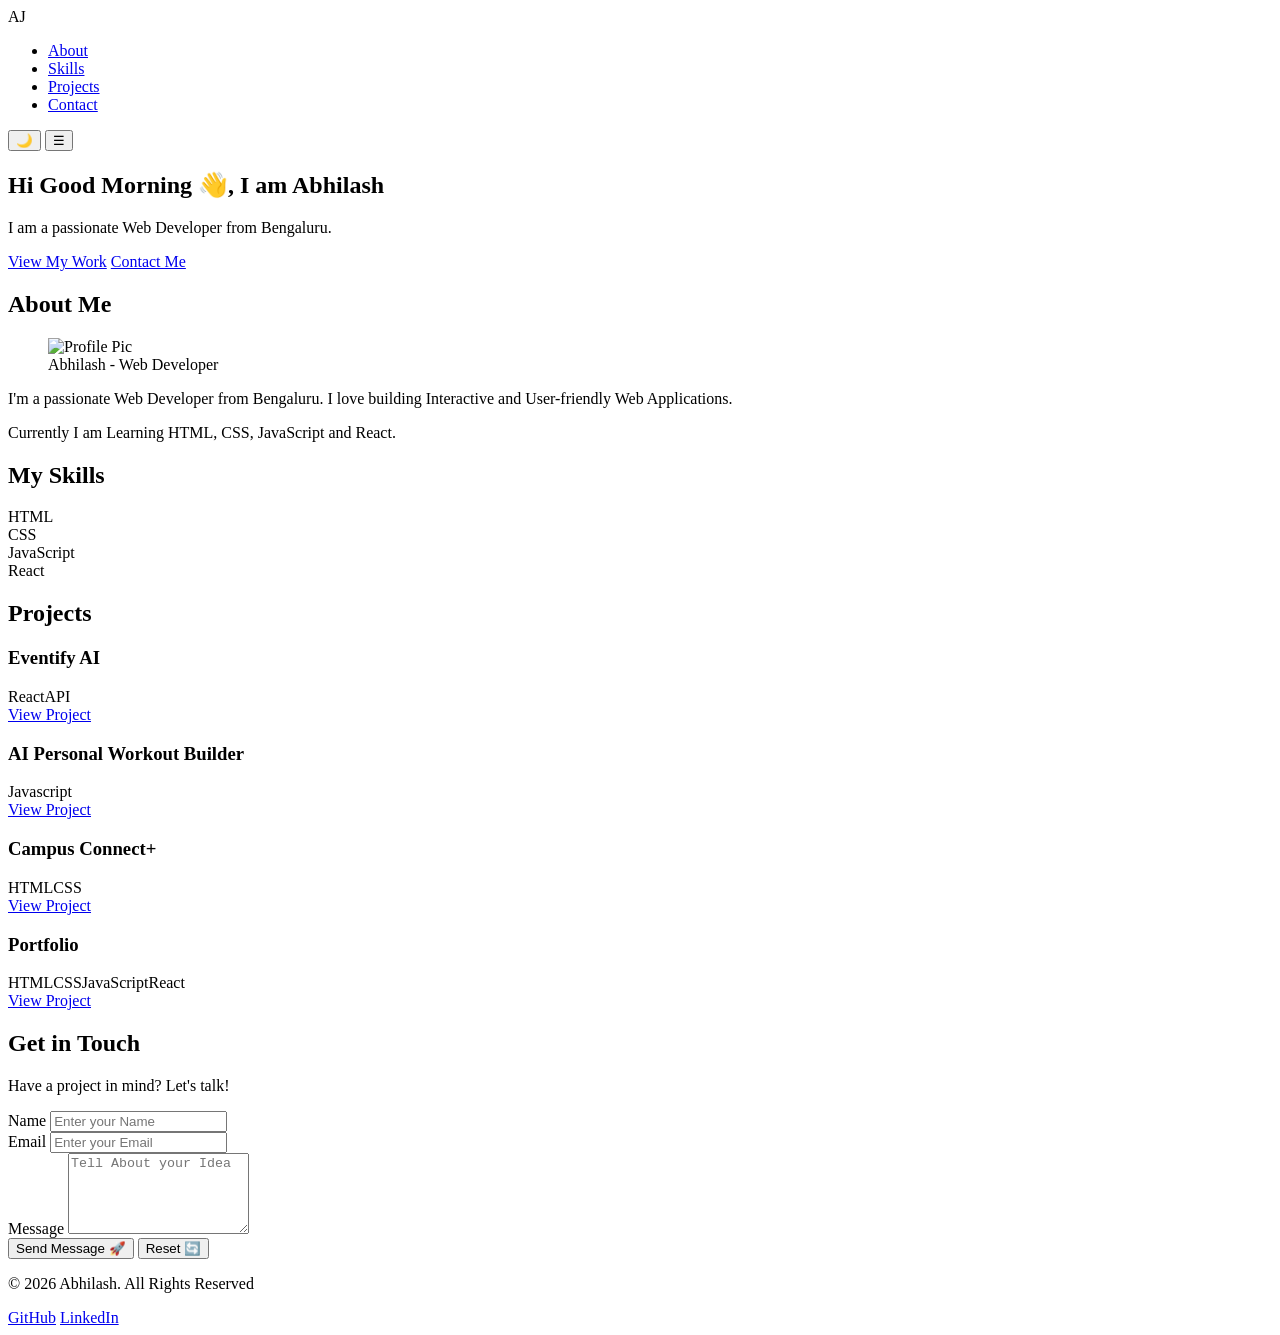
==== commit 472c8ed4: "Day 12" ====
--- a/Index.html
+++ b/Index.html
@@ -45,7 +45,7 @@
     </header>
     <main>
         <section id="hero" class="hero-section">
-            <h1>Hi 👋,<span class="highlight"> I am Abhilash</span></h1>
+            <h1>Hi,<span class="highlight"> I'm Abhilash 👋</span></h1>
             <p class="tagline">I am a passionate Web Developer from Bengaluru.</p>
             <div class="hero-button">
                 <a href="#projects" class="btn">View My Work</a>
@@ -111,10 +111,10 @@
                 </article>
             </div>   
         </section>
-        <section id="contact" class="contact-section">
+        <section id="contact-form" class="contact-section">
             <h2>Get in Touch</h2>
             <p>Have a project in mind? Let's talk!</p>
-            <form action="#" method="post" novalidate>
+            <form id="contact" action="#" method="post" novalidate>
                 <div class="form-group">
                     <label for="name">Name</label>
                     <input type="text" name="name" id="name" placeholder="Enter your Name" required>
